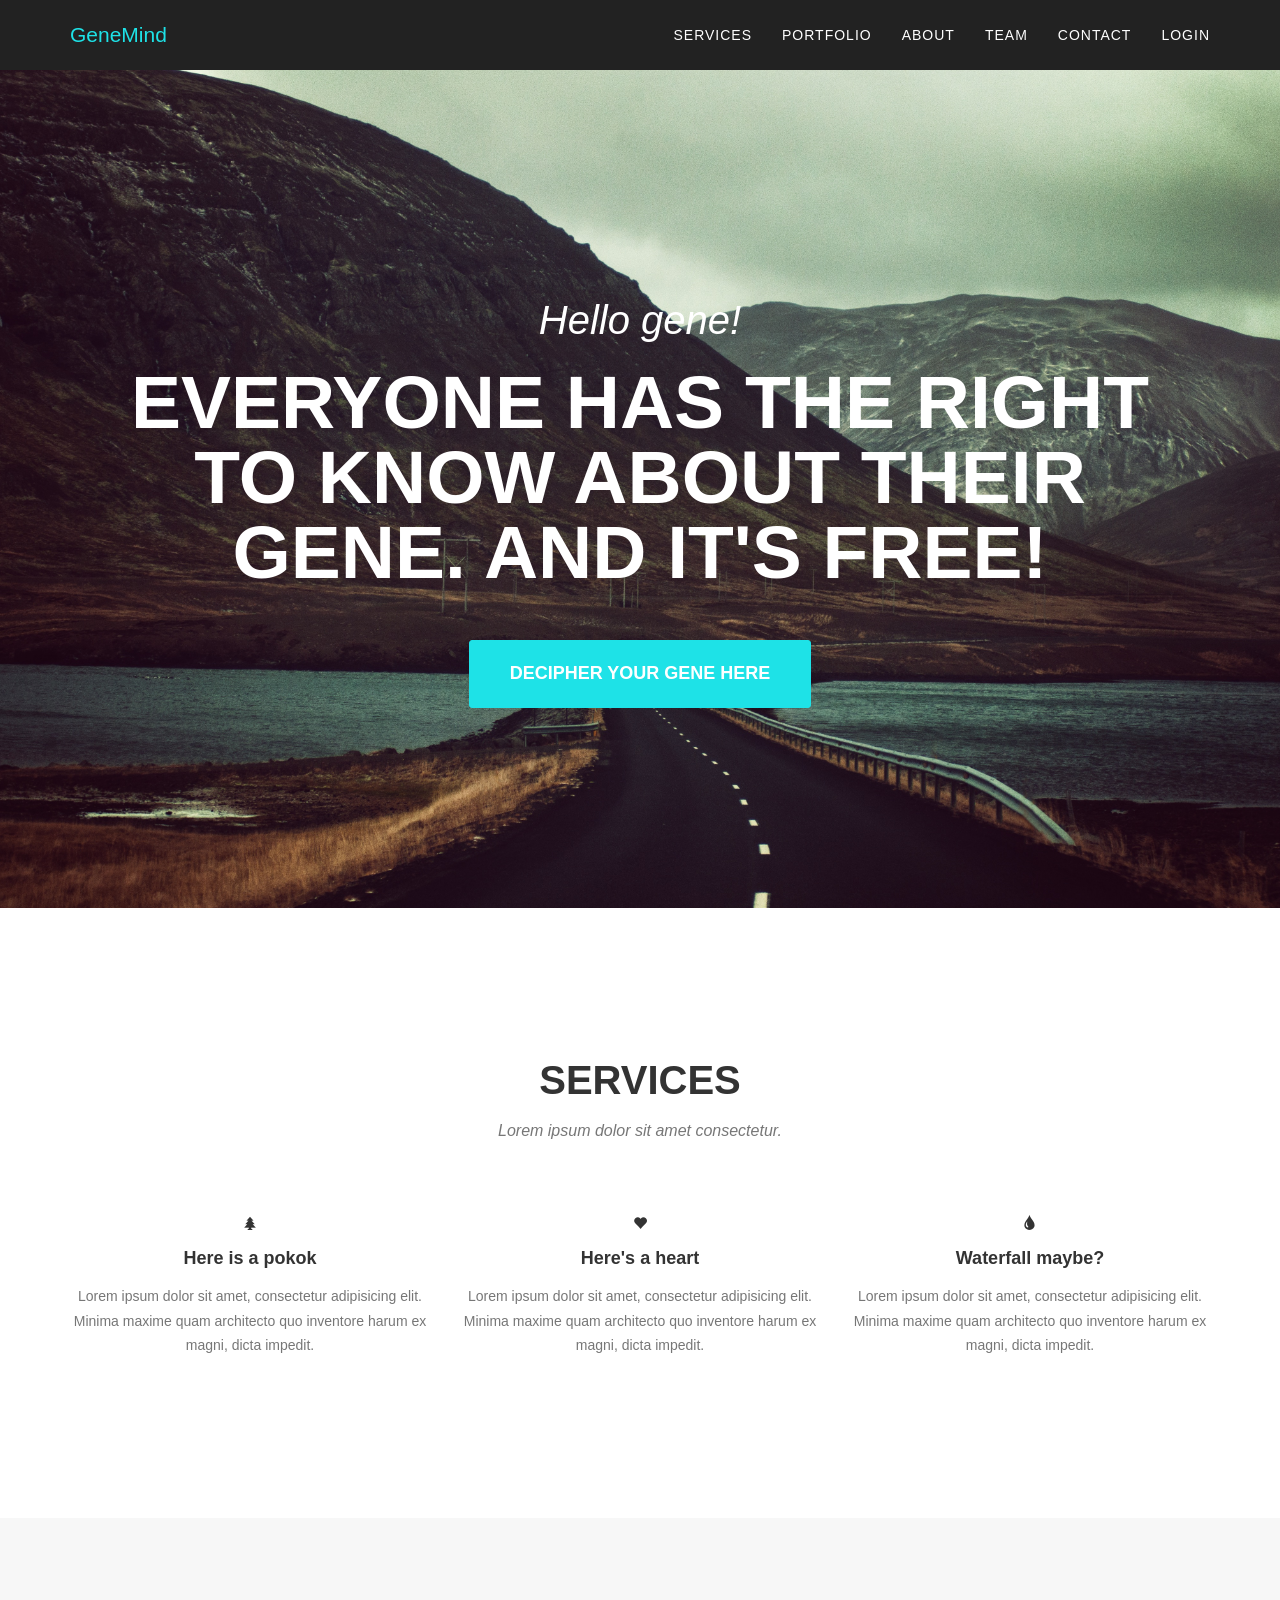
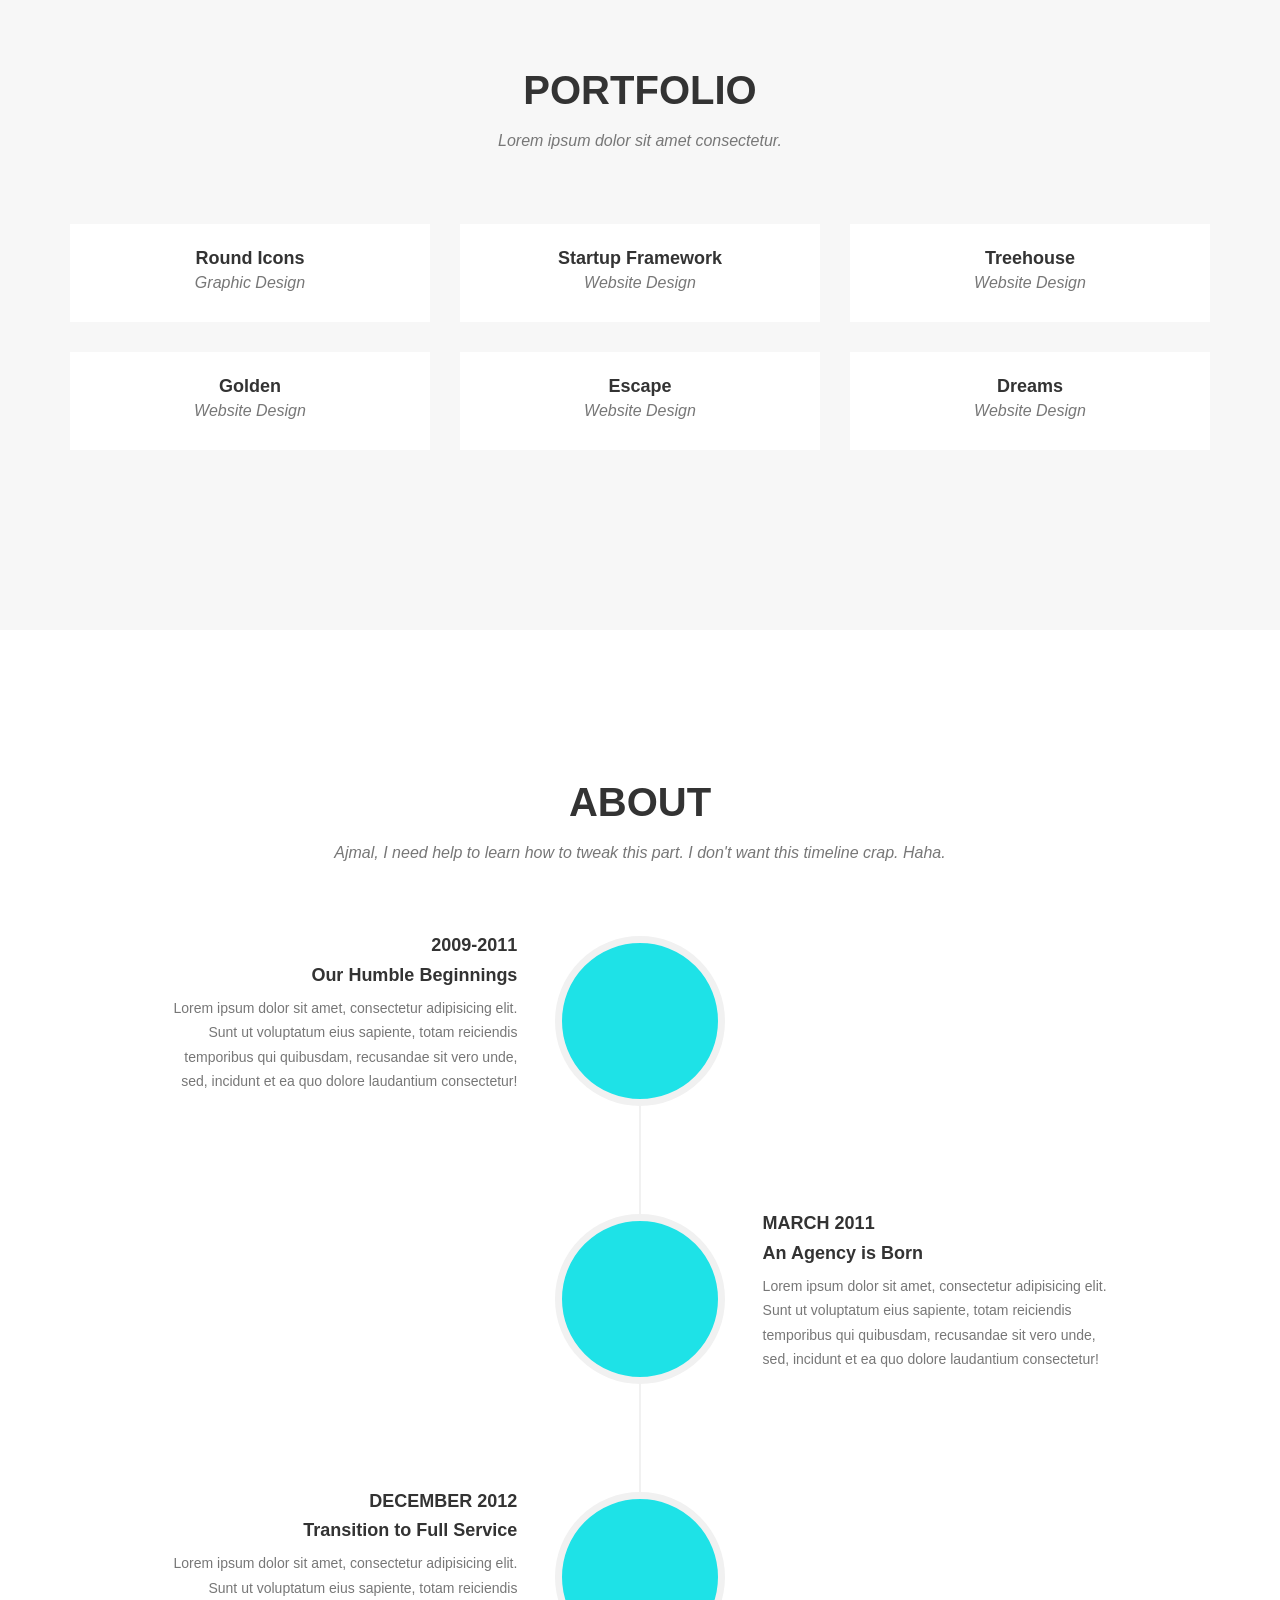
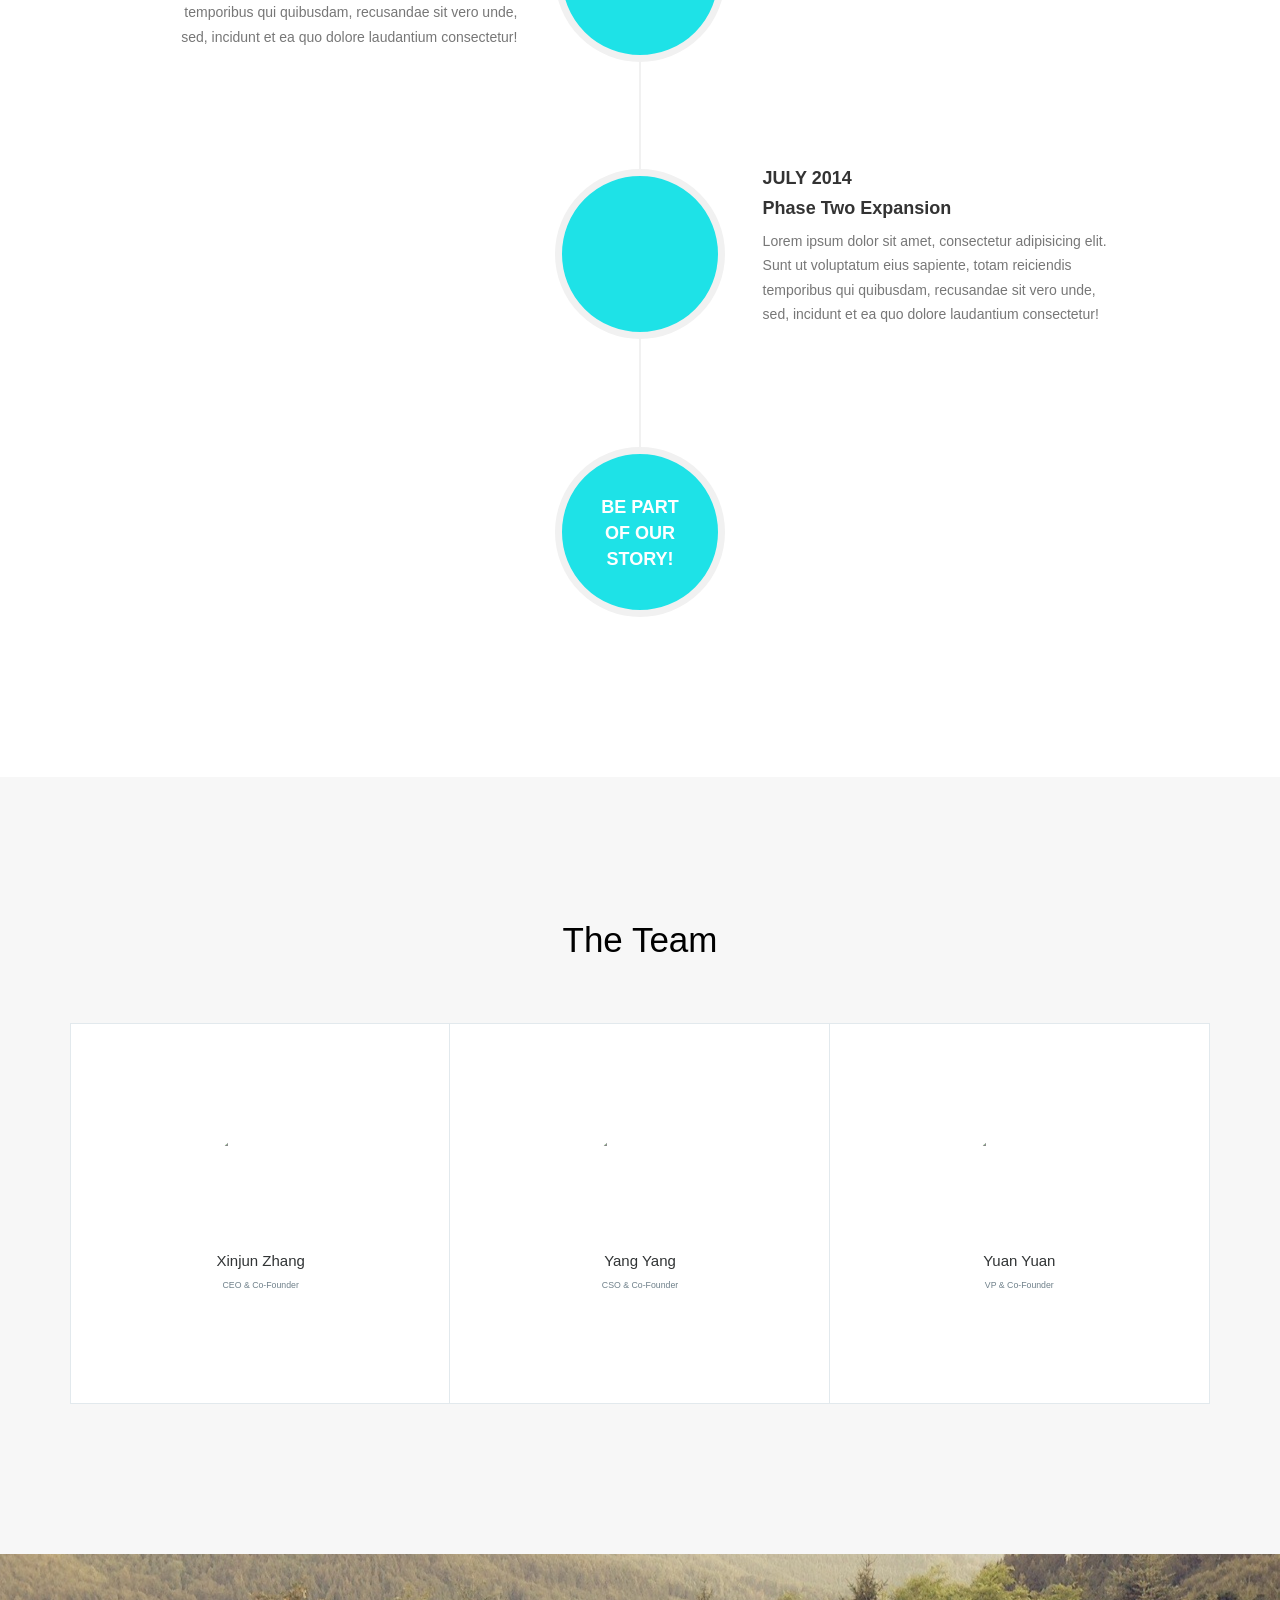
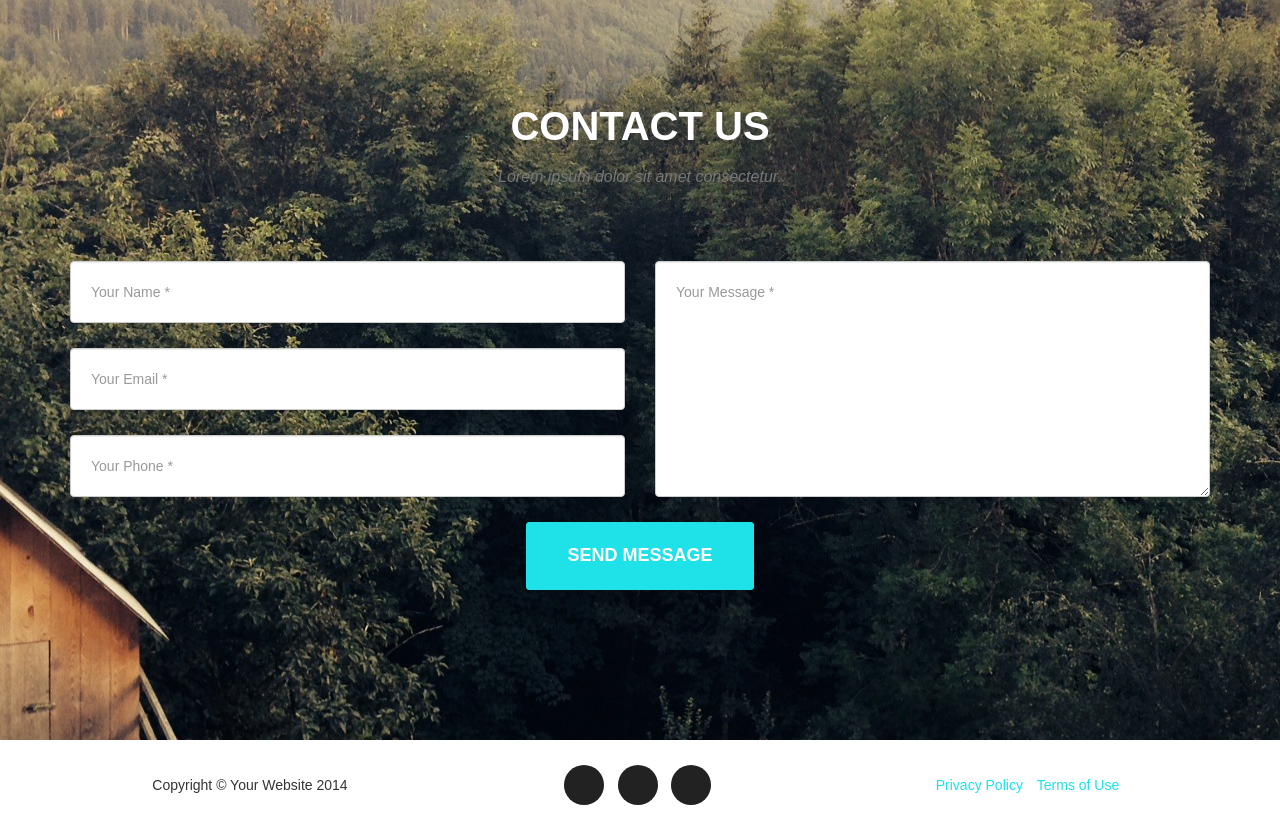
==== index.html @ eddf34fb "first commit" ====
<!DOCTYPE html>
<html >
  <head>
    <meta charset="UTF-8">
    <title>GeneMind</title>
    
    <link rel='stylesheet prefetch' href='http://ajax.googleapis.com/ajax/libs/jqueryui/1.11.2/themes/smoothness/jquery-ui.css'>
    <link rel='stylesheet prefetch' href='http://maxcdn.bootstrapcdn.com/bootstrap/3.2.0/css/bootstrap.min.css'>
    <link rel='stylesheet prefetch' href='http://startbootstrap.com/templates/agency/font-awesome-4.1.0/css/font-awesome.min.css'>

    <link rel="stylesheet" href="css/style.css">

  </head>

  <body>

    <body id="page-top" class="index" data-pinterest-extension-installed="cr1.3.4">

    <!-- Navigation -->
    <nav class="navbar navbar-default navbar-fixed-top navbar-shrink">
        <div class="container">
            <!-- Brand and toggle get grouped for better mobile display -->
            <div class="navbar-header page-scroll">
                <button type="button" class="navbar-toggle" data-toggle="collapse" data-target="#bs-example-navbar-collapse-1">
                    <span class="sr-only">Toggle navigation</span>
                    <span class="icon-bar"></span>
                    <span class="icon-bar"></span>
                    <span class="icon-bar"></span>
                </button>
                <a class="navbar-brand page-scroll" href="#page-top">GeneMind</a>
            </div>

            <!-- Collect the nav links, forms, and other content for toggling -->
            <div class="collapse navbar-collapse" id="bs-example-navbar-collapse-1">
                <ul class="nav navbar-nav navbar-right">
                    <li class="hidden active">
                        <a href="#page-top"></a>
                    </li>
                    <li class="">
                        <a class="page-scroll" href="#services">Services</a>
                    </li>
                    <li class="">
                        <a class="page-scroll" href="#portfolio">Portfolio</a>
                    </li>
                    <li class="">
                        <a class="page-scroll" href="#about">About</a>
                    </li>
                    <li class="">
                        <a class="page-scroll" href="#team">Team</a>
                    </li>
                    <li class="">
                        <a class="page-scroll" href="#contact">Contact</a>
                    </li>
                    <li class="">
                        <a class="page-scroll" href="sign-login.html">Login</a>
                    </li>
                </ul>
            </div>
            <!-- /.navbar-collapse -->
        </div>
        <!-- /.container-fluid -->
    </nav>

    <!-- Header -->
    <header>
        <div class="container">
            <div class="intro-text">
                <div class="intro-lead-in">Hello gene!</div>
                <div class="intro-heading">Everyone has the right to know about their gene. And it's FREE!</div>
                <a href="#services" class="page-scroll btn btn-xl">Decipher your gene here</a>
            </div>
        </div>
    </header>

    <!-- Services Section -->
    <section id="services">
        <div class="container">
            <div class="row">
                <div class="col-lg-12 text-center">
                    <h2 class="section-heading">Services</h2>
                    <h3 class="section-subheading text-muted">Lorem ipsum dolor sit amet consectetur.</h3>
                </div>
            </div>
            <div class="row text-center">
                <div class="col-md-4">
                    <span class="fa-stack fa-4x">
                        <i class="fa fa-circle fa-stack-2x text-primary"></i>
                        <i class="glyphicon glyphicon-tree-conifer"></i>
                    </span>
                    <h4 class="service-heading">Here is a pokok</h4>
                    <p class="text-muted">Lorem ipsum dolor sit amet, consectetur adipisicing elit. Minima maxime quam architecto quo inventore harum ex magni, dicta impedit.</p>
                </div>
                <div class="col-md-4">
                    <span class="fa-stack fa-4x">
                        <i class="fa fa-circle fa-stack-2x text-primary"></i>
                        <i class="glyphicon glyphicon-heart"></i>
                    </span>
                    <h4 class="service-heading">Here's a heart</h4>
                    <p class="text-muted">Lorem ipsum dolor sit amet, consectetur adipisicing elit. Minima maxime quam architecto quo inventore harum ex magni, dicta impedit.</p>
                </div>
                <div class="col-md-4">
                    <span class="fa-stack fa-4x">
                        <i class="fa fa-circle fa-stack-2x text-primary"></i>
                        <i class="glyphicon glyphicon-tint"></i>
                    </span>
                    <h4 class="service-heading">Waterfall maybe?</h4>
                    <p class="text-muted">Lorem ipsum dolor sit amet, consectetur adipisicing elit. Minima maxime quam architecto quo inventore harum ex magni, dicta impedit.</p>
                </div>
            </div>
        </div>
    </section>

    <!-- Portfolio Grid Section -->
    <section id="portfolio" class="bg-light-gray">
        <div class="container">
            <div class="row">
                <div class="col-lg-12 text-center">
                    <h2 class="section-heading">Portfolio</h2>
                    <h3 class="section-subheading text-muted">Lorem ipsum dolor sit amet consectetur.</h3>
                </div>
            </div>
            <div class="row">
                <div class="col-md-4 col-sm-6 portfolio-item">
                    <a href="#portfolioModal1" class="portfolio-link" data-toggle="modal">
                        <div class="portfolio-hover">
                            <div class="portfolio-hover-content">
                                <i class="fa fa-plus fa-3x"></i>
                            </div>
                        </div>
                        <img src="https://unsplash.imgix.net/uploads%2F1411419068566071cef10%2F7562527b?q=75&w=1080&h=1080&fit=max&fm=jpg&auto=format&s=240c45655f09c546232a6f106688e502" class="img-responsive" alt="">
                    </a>
                    <div class="portfolio-caption">
                        <h4>Round Icons</h4>
                        <p class="text-muted">Graphic Design</p>
                    </div>
                </div>
                <div class="col-md-4 col-sm-6 portfolio-item">
                    <a href="#portfolioModal2" class="portfolio-link" data-toggle="modal">
                        <div class="portfolio-hover">
                            <div class="portfolio-hover-content">
                                <i class="fa fa-plus fa-3x"></i>
                            </div>
                        </div>
                        <img src="https://unsplash.imgix.net/44/9s1lvXLlSbCX5l3ZaYWP_hdr-1.jpg?q=75&w=1080&h=1080&fit=max&fm=jpg&auto=format&s=f0a1db79752dbb04ec6d2aab7d17c7b0" class="img-responsive" alt="">
                    </a>
                    <div class="portfolio-caption">
                        <h4>Startup Framework</h4>
                        <p class="text-muted">Website Design</p>
                    </div>
                </div>
                <div class="col-md-4 col-sm-6 portfolio-item">
                    <a href="#portfolioModal3" class="portfolio-link" data-toggle="modal">
                        <div class="portfolio-hover">
                            <div class="portfolio-hover-content">
                                <i class="fa fa-plus fa-3x"></i>
                            </div>
                        </div>
                        <img src="https://unsplash.imgix.net/46/Ov6ZY1zLTWmhPC0wFysP_IMG_2896_edt.jpg?q=75&w=1080&h=1080&fit=max&fm=jpg&auto=format&s=6518e4df89659818f6c0392175a9c5e6" class="img-responsive" alt="">
                    </a>
                    <div class="portfolio-caption">
                        <h4>Treehouse</h4>
                        <p class="text-muted">Website Design</p>
                    </div>
                </div>
                <div class="col-md-4 col-sm-6 portfolio-item">
                    <a href="#portfolioModal4" class="portfolio-link" data-toggle="modal">
                        <div class="portfolio-hover">
                            <div class="portfolio-hover-content">
                                <i class="fa fa-plus fa-3x"></i>
                            </div>
                        </div>
                        <img src="https://unsplash.imgix.net/44/9s1lvXLlSbCX5l3ZaYWP_hdr-1.jpg?q=75&w=1080&h=1080&fit=max&fm=jpg&auto=format&s=f0a1db79752dbb04ec6d2aab7d17c7b0" class="img-responsive" alt="">
                    </a>
                    <div class="portfolio-caption">
                        <h4>Golden</h4>
                        <p class="text-muted">Website Design</p>
                    </div>
                </div>
                <div class="col-md-4 col-sm-6 portfolio-item">
                    <a href="#portfolioModal5" class="portfolio-link" data-toggle="modal">
                        <div class="portfolio-hover">
                            <div class="portfolio-hover-content">
                                <i class="fa fa-plus fa-3x"></i>
                            </div>
                        </div>
                        <img src="https://unsplash.imgix.net/46/Ov6ZY1zLTWmhPC0wFysP_IMG_2896_edt.jpg?q=75&w=1080&h=1080&fit=max&fm=jpg&auto=format&s=6518e4df89659818f6c0392175a9c5e6" class="img-responsive" alt="">
                    </a>
                    <div class="portfolio-caption">
                        <h4>Escape</h4>
                        <p class="text-muted">Website Design</p>
                    </div>
                </div>
                <div class="col-md-4 col-sm-6 portfolio-item">
                    <a href="#portfolioModal6" class="portfolio-link" data-toggle="modal">
                        <div class="portfolio-hover">
                            <div class="portfolio-hover-content">
                                <i class="fa fa-plus fa-3x"></i>
                            </div>
                        </div>
                        <img src="https://unsplash.imgix.net/uploads%2F1411419068566071cef10%2F7562527b?q=75&w=1080&h=1080&fit=max&fm=jpg&auto=format&s=240c45655f09c546232a6f106688e502" class="img-responsive" alt="">
                    </a>
                    <div class="portfolio-caption">
                        <h4>Dreams</h4>
                        <p class="text-muted">Website Design</p>
                    </div>
                </div>
            </div>
        </div>
    </section>

    <!-- About Section -->
    <section id="about">
        <div class="container">
            <div class="row">
                <div class="col-lg-12 text-center">
                    <h2 class="section-heading">About</h2>
                    <h3 class="section-subheading text-muted">Ajmal, I need help to learn how to tweak this part. I don't want this timeline crap. Haha.</h3>
                </div>
            </div>
            <div class="row">
                <div class="col-lg-12">
                    <ul class="timeline">
                        <li>
                            <div class="timeline-image">
                                <img class="img-circle img-responsive" src="img/about/1.jpg" alt="">
                            </div>
                            <div class="timeline-panel">
                                <div class="timeline-heading">
                                    <h4>2009-2011</h4>
                                    <h4 class="subheading">Our Humble Beginnings</h4>
                                </div>
                                <div class="timeline-body">
                                    <p class="text-muted">Lorem ipsum dolor sit amet, consectetur adipisicing elit. Sunt ut voluptatum eius sapiente, totam reiciendis temporibus qui quibusdam, recusandae sit vero unde, sed, incidunt et ea quo dolore laudantium consectetur!</p>
                                </div>
                            </div>
                        </li>
                        <li class="timeline-inverted">
                            <div class="timeline-image">
                                <img class="img-circle img-responsive" src="img/about/2.jpg" alt="">
                            </div>
                            <div class="timeline-panel">
                                <div class="timeline-heading">
                                    <h4>March 2011</h4>
                                    <h4 class="subheading">An Agency is Born</h4>
                                </div>
                                <div class="timeline-body">
                                    <p class="text-muted">Lorem ipsum dolor sit amet, consectetur adipisicing elit. Sunt ut voluptatum eius sapiente, totam reiciendis temporibus qui quibusdam, recusandae sit vero unde, sed, incidunt et ea quo dolore laudantium consectetur!</p>
                                </div>
                            </div>
                        </li>
                        <li>
                            <div class="timeline-image">
                                <img class="img-circle img-responsive" src="img/about/3.jpg" alt="">
                            </div>
                            <div class="timeline-panel">
                                <div class="timeline-heading">
                                    <h4>December 2012</h4>
                                    <h4 class="subheading">Transition to Full Service</h4>
                                </div>
                                <div class="timeline-body">
                                    <p class="text-muted">Lorem ipsum dolor sit amet, consectetur adipisicing elit. Sunt ut voluptatum eius sapiente, totam reiciendis temporibus qui quibusdam, recusandae sit vero unde, sed, incidunt et ea quo dolore laudantium consectetur!</p>
                                </div>
                            </div>
                        </li>
                        <li class="timeline-inverted">
                            <div class="timeline-image">
                                <img class="img-circle img-responsive" src="img/about/4.jpg" alt="">
                            </div>
                            <div class="timeline-panel">
                                <div class="timeline-heading">
                                    <h4>July 2014</h4>
                                    <h4 class="subheading">Phase Two Expansion</h4>
                                </div>
                                <div class="timeline-body">
                                    <p class="text-muted">Lorem ipsum dolor sit amet, consectetur adipisicing elit. Sunt ut voluptatum eius sapiente, totam reiciendis temporibus qui quibusdam, recusandae sit vero unde, sed, incidunt et ea quo dolore laudantium consectetur!</p>
                                </div>
                            </div>
                        </li>
                        <li class="timeline-inverted">
                            <div class="timeline-image">
                                <h4>Be Part
                                    <br>Of Our
                                    <br>Story!</h4>
                            </div>
                        </li>
                    </ul>
                </div>
            </div>
        </div>
    </section>

    <!-- Team Section -->
    <section id="team" class="bg-light-gray">
    <div class="container">
  <div class="at-section">
    <div class="at-section__title">The Team</div>
  </div>
  <div data-column='3' class="at-grid">
    <div class="at-column">
      <div class="at-user">
        <div class="at-user__avatar"><img src="https://s3.amazonaws.com/uifaces/faces/twitter/adhamdannaway/128.jpg"/></div>
        <div class="at-user__name">Xinjun Zhang</div>
        <div class="at-user__title">CEO &amp; Co-Founder</div>
      </div>
    </div>
    <div class="at-column">
      <div class="at-user">
        <div class="at-user__avatar"><img src="https://s3.amazonaws.com/uifaces/faces/twitter/rem/128.jpg"/></div>
        <div class="at-user__name">Yang Yang</div>
        <div class="at-user__title">CSO &amp; Co-Founder</div>
      </div>
    </div>
    <div class="at-column">
      <div class="at-user">
        <div class="at-user__avatar"><img src="https://s3.amazonaws.com/uifaces/faces/twitter/boheme/128.jpg"/></div>
        <div class="at-user__name">Yuan Yuan</div>
        <div class="at-user__title">VP &amp; Co-Founder</div>
      </div>
    </div>
  </div>
</div>
    
    



    </section>

    <!-- Clients Aside -->
   

    <section id="contact">
        <div class="container">
            <div class="row">
                <div class="col-lg-12 text-center">
                    <h2 class="section-heading">Contact Us</h2>
                    <h3 class="section-subheading text-muted">Lorem ipsum dolor sit amet consectetur.</h3>
                </div>
            </div>
            <div class="row">
                <div class="col-lg-12">
                    <form name="sentMessage" id="contactForm" novalidate="">
                        <div class="row">
                            <div class="col-md-6">
                                <div class="form-group">
                                    <input type="text" class="form-control" placeholder="Your Name *" id="name" required="" data-validation-required-message="Please enter your name.">
                                    <p class="help-block text-danger"></p>
                                </div>
                                <div class="form-group">
                                    <input type="email" class="form-control" placeholder="Your Email *" id="email" required="" data-validation-required-message="Please enter your email address.">
                                    <p class="help-block text-danger"></p>
                                </div>
                                <div class="form-group">
                                    <input type="tel" class="form-control" placeholder="Your Phone *" id="phone" required="" data-validation-required-message="Please enter your phone number.">
                                    <p class="help-block text-danger"></p>
                                </div>
                            </div>
                            <div class="col-md-6">
                                <div class="form-group">
                                    <textarea class="form-control" placeholder="Your Message *" id="message" required="" data-validation-required-message="Please enter a message."></textarea>
                                    <p class="help-block text-danger"></p>
                                </div>
                            </div>
                            <div class="clearfix"></div>
                            <div class="col-lg-12 text-center">
                                <div id="success"></div>
                                <button type="submit" class="btn btn-xl">Send Message</button>
                            </div>
                        </div>
                    </form>
                </div>
            </div>
        </div>
    </section>















    <footer>
        <div class="container">
            <div class="row">
                <div class="col-md-4">
                    <span class="copyright">Copyright © Your Website 2014</span>
                </div>
                <div class="col-md-4">
                    <ul class="list-inline social-buttons">
                        <li><a href="#"><i class="fa fa-twitter"></i></a>
                        </li>
                        <li><a href="#"><i class="fa fa-facebook"></i></a>
                        </li>
                        <li><a href="#"><i class="fa fa-linkedin"></i></a>
                        </li>
                    </ul>
                </div>
                <div class="col-md-4">
                    <ul class="list-inline quicklinks">
                        <li><a href="#">Privacy Policy</a>
                        </li>
                        <li><a href="#">Terms of Use</a>
                        </li>
                    </ul>
                </div>
            </div>
        </div>
    </footer>

    <!-- Portfolio Modals -->
    <!-- Use the modals below to showcase details about your portfolio projects! -->

    <!-- Portfolio Modal 1 -->
    <div class="portfolio-modal modal fade" id="portfolioModal1" tabindex="-1" role="dialog" aria-hidden="true">
        <div class="modal-content">
            <div class="close-modal" data-dismiss="modal">
                <div class="lr">
                    <div class="rl">
                    </div>
                </div>
            </div>
            <div class="container">
                <div class="row">
                    <div class="col-lg-8 col-lg-offset-2">
                        <div class="modal-body">
                            <!-- Project Details Go Here -->
                            <h2>Project Name</h2>
                            <p class="item-intro text-muted">Lorem ipsum dolor sit amet consectetur.</p>
                            <img class="img-responsive" src="https://unsplash.imgix.net/uploads%2F1411419068566071cef10%2F7562527b?q=75&w=1080&h=1080&fit=max&fm=jpg&auto=format&s=240c45655f09c546232a6f106688e502" alt="">
                            <p>Use this area to describe your project. Lorem ipsum dolor sit amet, consectetur adipisicing elit. Est blanditiis dolorem culpa incidunt minus dignissimos deserunt repellat aperiam quasi sunt officia expedita beatae cupiditate, maiores repudiandae, nostrum, reiciendis facere nemo!</p>
                            <p>
                                <strong>Want these icons in this portfolio item sample?</strong>You can download 60 of them for free, courtesy of <a href="https://getdpd.com/cart/hoplink/18076?referrer=bvbo4kax5k8ogc">RoundIcons.com</a>, or you can purchase the 1500 icon set <a href="https://getdpd.com/cart/hoplink/18076?referrer=bvbo4kax5k8ogc">here</a>.</p>
                            <ul class="list-inline">
                                <li>Date: July 2014</li>
                                <li>Client: Round Icons</li>
                                <li>Category: Graphic Design</li>
                            </ul>
                            <button type="button" class="btn btn-primary" data-dismiss="modal"><i class="fa fa-times"></i> Close Project</button>
                        </div>
                    </div>
                </div>
            </div>
        </div>
    </div>

    <!-- Portfolio Modal 2 -->
    <div class="portfolio-modal modal fade" id="portfolioModal2" tabindex="-1" role="dialog" aria-hidden="true">
        <div class="modal-content">
            <div class="close-modal" data-dismiss="modal">
                <div class="lr">
                    <div class="rl">
                    </div>
                </div>
            </div>
            <div class="container">
                <div class="row">
                    <div class="col-lg-8 col-lg-offset-2">
                        <div class="modal-body">
                            <h2>Project Heading</h2>
                            <p class="item-intro text-muted">Lorem ipsum dolor sit amet consectetur.</p>
                            <img class="img-responsive img-centered" src="https://unsplash.imgix.net/44/9s1lvXLlSbCX5l3ZaYWP_hdr-1.jpg?q=75&w=1080&h=1080&fit=max&fm=jpg&auto=format&s=f0a1db79752dbb04ec6d2aab7d17c7b0" alt="">
                            <p><a href="http://designmodo.com/startup/?u=787">Startup Framework</a> is a website builder for professionals. Startup Framework contains components and complex blocks (PSD+HTML Bootstrap themes and templates) which can easily be integrated into almost any design. All of these components are made in the same style, and can easily be integrated into projects, allowing you to create hundreds of solutions for your future projects.</p>
                            <p>You can preview Startup Framework <a href="http://designmodo.com/startup/?u=787">here</a>.</p>
                            <button type="button" class="btn btn-primary" data-dismiss="modal"><i class="fa fa-times"></i> Close Project</button>
                        </div>
                    </div>
                </div>
            </div>
        </div>
    </div>

    <!-- Portfolio Modal 3 -->
    <div class="portfolio-modal modal fade" id="portfolioModal3" tabindex="-1" role="dialog" aria-hidden="true">
        <div class="modal-content">
            <div class="close-modal" data-dismiss="modal">
                <div class="lr">
                    <div class="rl">
                    </div>
                </div>
            </div>
            <div class="container">
                <div class="row">
                    <div class="col-lg-8 col-lg-offset-2">
                        <div class="modal-body">
                            <!-- Project Details Go Here -->
                            <h2>Project Name</h2>
                            <p class="item-intro text-muted">Lorem ipsum dolor sit amet consectetur.</p>
                            <img class="img-responsive img-centered" src="https://unsplash.imgix.net/46/Ov6ZY1zLTWmhPC0wFysP_IMG_2896_edt.jpg?q=75&w=1080&h=1080&fit=max&fm=jpg&auto=format&s=6518e4df89659818f6c0392175a9c5e6" alt="">
                            <p>Treehouse is a free PSD web template built by <a href="https://www.behance.net/MathavanJaya">Mathavan Jaya</a>. This is bright and spacious design perfect for people or startup companies looking to showcase their apps or other projects.</p>
                            <p>You can download the PSD template in this portfolio sample item at <a href="http://freebiesxpress.com/gallery/treehouse-free-psd-web-template/">FreebiesXpress.com</a>.</p>
                            <button type="button" class="btn btn-primary" data-dismiss="modal"><i class="fa fa-times"></i> Close Project</button>
                        </div>
                    </div>
                </div>
            </div>
        </div>
    </div>

    <!-- Portfolio Modal 4 -->
    <div class="portfolio-modal modal fade" id="portfolioModal4" tabindex="-1" role="dialog" aria-hidden="true">
        <div class="modal-content">
            <div class="close-modal" data-dismiss="modal">
                <div class="lr">
                    <div class="rl">
                    </div>
                </div>
            </div>
            <div class="container">
                <div class="row">
                    <div class="col-lg-8 col-lg-offset-2">
                        <div class="modal-body">
                            <!-- Project Details Go Here -->
                            <h2>Project Name</h2>
                            <p class="item-intro text-muted">Lorem ipsum dolor sit amet consectetur.</p>
                            <img class="img-responsive img-centered" src="https://unsplash.imgix.net/44/9s1lvXLlSbCX5l3ZaYWP_hdr-1.jpg?q=75&w=1080&h=1080&fit=max&fm=jpg&auto=format&s=f0a1db79752dbb04ec6d2aab7d17c7b0" alt="">
                            <p>Start Bootstrap's Agency theme is based on Golden, a free PSD website template built by <a href="https://www.behance.net/MathavanJaya">Mathavan Jaya</a>. Golden is a modern and clean one page web template that was made exclusively for Best PSD Freebies. This template has a great portfolio, timeline, and meet your team sections that can be easily modified to fit your needs.</p>
                            <p>You can download the PSD template in this portfolio sample item at <a href="http://freebiesxpress.com/gallery/golden-free-one-page-web-template/">FreebiesXpress.com</a>.</p>
                            <button type="button" class="btn btn-primary" data-dismiss="modal"><i class="fa fa-times"></i> Close Project</button>
                        </div>
                    </div>
                </div>
            </div>
        </div>
    </div>

    <!-- Portfolio Modal 5 -->
    <div class="portfolio-modal modal fade" id="portfolioModal5" tabindex="-1" role="dialog" aria-hidden="true">
        <div class="modal-content">
            <div class="close-modal" data-dismiss="modal">
                <div class="lr">
                    <div class="rl">
                    </div>
                </div>
            </div>
            <div class="container">
                <div class="row">
                    <div class="col-lg-8 col-lg-offset-2">
                        <div class="modal-body">
                            <!-- Project Details Go Here -->
                            <h2>Project Name</h2>
                            <p class="item-intro text-muted">Lorem ipsum dolor sit amet consectetur.</p>
                            <img class="img-responsive img-centered" src="https://unsplash.imgix.net/46/Ov6ZY1zLTWmhPC0wFysP_IMG_2896_edt.jpg?q=75&w=1080&h=1080&fit=max&fm=jpg&auto=format&s=6518e4df89659818f6c0392175a9c5e6" alt="">
                            <p>Escape is a free PSD web template built by <a href="https://www.behance.net/MathavanJaya">Mathavan Jaya</a>. Escape is a one page web template that was designed with agencies in mind. This template is ideal for those looking for a simple one page solution to describe your business and offer your services.</p>
                            <p>You can download the PSD template in this portfolio sample item at <a href="http://freebiesxpress.com/gallery/escape-one-page-psd-web-template/">FreebiesXpress.com</a>.</p>
                            <button type="button" class="btn btn-primary" data-dismiss="modal"><i class="fa fa-times"></i> Close Project</button>
                        </div>
                    </div>
                </div>
            </div>
        </div>
    </div>

    <!-- Portfolio Modal 6 -->
    <div class="portfolio-modal modal fade" id="portfolioModal6" tabindex="-1" role="dialog" aria-hidden="true">
        <div class="modal-content">
            <div class="close-modal" data-dismiss="modal">
                <div class="lr">
                    <div class="rl">
                    </div>
                </div>
            </div>
            <div class="container">
                <div class="row">
                    <div class="col-lg-8 col-lg-offset-2">
                        <div class="modal-body">
                            <!-- Project Details Go Here -->
                            <h2>Project Name</h2>
                            <p class="item-intro text-muted">Lorem ipsum dolor sit amet consectetur.</p>
                            <img class="img-responsive img-centered" src="https://unsplash.imgix.net/uploads%2F1411419068566071cef10%2F7562527b?q=75&w=1080&h=1080&fit=max&fm=jpg&auto=format&s=240c45655f09c546232a6f106688e502" alt="">
                            <p>Dreams is a free PSD web template built by <a href="https://www.behance.net/MathavanJaya">Mathavan Jaya</a>. Dreams is a modern one page web template designed for almost any purpose. It’s a beautiful template that’s designed with the Bootstrap framework in mind.</p>
                            <p>You can download the PSD template in this portfolio sample item at <a href="http://freebiesxpress.com/gallery/dreams-free-one-page-web-template/">FreebiesXpress.com</a>.</p>
                            <button type="button" class="btn btn-primary" data-dismiss="modal"><i class="fa fa-times"></i> Close Project</button>
                        </div>
                    </div>
                </div>
            </div>
        </div>
    </div>

    <!-- jQuery Version 1.11.0 -->
    <script src="js/jquery-1.12.3.js"></script>
    <script src="js/jquery.easing.1.3.js"></script>
    <script src='js/jquery-1.12.3.min.js'></script>
    <!-- Contact Form JavaScript -->
    <script src="https://raw.githubusercontent.com/IronSummitMedia/startbootstrap/gh-pages/templates/agency/js/jqBootstrapValidation.js"></script>
    <script src="https://raw.githubusercontent.com/IronSummitMedia/startbootstrap/gh-pages/templates/agency/js/contact_me.js"></script>


<span style="height: 20px; width: 40px; min-height: 20px; min-width: 40px; position: absolute; opacity: 0.85; z-index: 8675309; display: none; cursor: pointer; background-image: url([data-uri]);"></span></body>
    <script src='jquery-ui-1.11.4.custom/jquery-ui.min.js'></script>
    <script src='bootstrap/js/bootstrap.min.js'></script>

        <script src="js/index.js"></script>

    
    
    
  </body>
</html>
---- css/style.css ----
/*!
 * Start Bootstrap - Agency Bootstrap Theme (http://startbootstrap.com)
 * Code licensed under the Apache License v2.0.
 * For details, see http://www.apache.org/licenses/LICENSE-2.0.
 */

body {
    overflow-x: hidden;
    font-family: "Roboto Slab","Helvetica Neue",'Roboto',Helvetica,Arial,sans-serif;
    -webkit-font-smoothing: antialiased;
     -moz-osx-font-smoothing: grayscale;

}

.text-muted {
    color: #777;
}

.text-primary {
    color: #1ee2e7;
}

p {
    font-size: 14px;
    line-height: 1.75;
}

p.large {
    font-size: 16px;
}

a,
a:hover,
a:focus,
a:active,
a.active {
    outline: 0;
}

a {
    color: #1ee2e7;
}

a:hover,
a:focus,
a:active,
a.active {
    color: #17d0d5;
}

h1,
h2,
h3,
h4,
h5,
h6 {
    text-transform: uppercase;
    font-family: Montserrat,"Helvetica Neue",Helvetica,Arial,sans-serif;
    font-weight: 700;
}

.img-centered {
    margin: 0 auto;
}

.bg-light-gray {
    background-color: #f7f7f7;
}

.bg-darkest-gray {
    background-color: #222;
}

.btn-primary {
    border-color: #1ee2e7;
    text-transform: uppercase;
    font-family: Montserrat,"Helvetica Neue",Helvetica,Arial,sans-serif;
    font-weight: 700;
    color: #fff;
    background-color: #1ee2e7;
}

.btn-primary:hover,
.btn-primary:focus,
.btn-primary:active,
.btn-primary.active,
.open .dropdown-toggle.btn-primary {
    border-color: #17d0d5;
    color: #fff;
    background-color: #17d0d5;
}

.btn-primary:active,
.btn-primary.active,
.open .dropdown-toggle.btn-primary {
    background-image: none;
}

.btn-primary.disabled,
.btn-primary[disabled],
fieldset[disabled] .btn-primary,
.btn-primary.disabled:hover,
.btn-primary[disabled]:hover,
fieldset[disabled] .btn-primary:hover,
.btn-primary.disabled:focus,
.btn-primary[disabled]:focus,
fieldset[disabled] .btn-primary:focus,
.btn-primary.disabled:active,
.btn-primary[disabled]:active,
fieldset[disabled] .btn-primary:active,
.btn-primary.disabled.active,
.btn-primary[disabled].active,
fieldset[disabled] .btn-primary.active {
    border-color: #1ee2e7;
    background-color: #1ee2e7;
}

.btn-primary .badge {
    color: #1ee2e7;
    background-color: #fff;
}

.btn-xl {
    padding: 20px 40px;
    border-color: #1ee2e7;
    border-radius: 3px;
    text-transform: uppercase;
    font-family: Montserrat,"Helvetica Neue",Helvetica,Arial,sans-serif;
    font-size: 18px;
    font-weight: 700;
    color: #fff;
    background-color: #1ee2e7;
}

.btn-xl:hover,
.btn-xl:focus,
.btn-xl:active,
.btn-xl.active,
.open .dropdown-toggle.btn-xl {
    border-color: #17d0d5;
    color: #fff;
    background-color: #17d0d5;
}

.btn-xl:active,
.btn-xl.active,
.open .dropdown-toggle.btn-xl {
    background-image: none;
}

.btn-xl.disabled,
.btn-xl[disabled],
fieldset[disabled] .btn-xl,
.btn-xl.disabled:hover,
.btn-xl[disabled]:hover,
fieldset[disabled] .btn-xl:hover,
.btn-xl.disabled:focus,
.btn-xl[disabled]:focus,
fieldset[disabled] .btn-xl:focus,
.btn-xl.disabled:active,
.btn-xl[disabled]:active,
fieldset[disabled] .btn-xl:active,
.btn-xl.disabled.active,
.btn-xl[disabled].active,
fieldset[disabled] .btn-xl.active {
    border-color: #1ee2e7;
    background-color: #1ee2e7;
}

.btn-xl .badge {
    color: #fed136;
    background-color: #fff;
}

.navbar-default {
    border-color: transparent;
    background-color: #222;
}

.navbar-default .navbar-brand {
    font-family: "Kaushan Script","Helvetica Neue",Helvetica,Arial,cursive;
    color: #1ee2e7;
}

.navbar-default .navbar-brand:hover,
.navbar-default .navbar-brand:focus,
.navbar-default .navbar-brand:active,
.navbar-default .navbar-brand.active {
    color: #fec503;
}

.navbar-default .navbar-collapse {
    border-color: rgba(255,255,255,.02);
}

.navbar-default .navbar-toggle {
    border-color: #1ee2e7;
    background-color: #1ee2e7;
}

.navbar-default .navbar-toggle .icon-bar {
    background-color: #fff;
}

.navbar-default .navbar-toggle:hover,
.navbar-default .navbar-toggle:focus {
    background-color: #1ee2e7;
}

.navbar-default .nav li a {
    text-transform: uppercase;
    font-family: Montserrat,"Helvetica Neue",Helvetica,Arial,sans-serif;
    font-weight: 400;
    letter-spacing: 1px;
    color: #fff;
}

.navbar-default .nav li a:hover,
.navbar-default .nav li a:focus {
    outline: 0;
    color: #1ee2e7;
}

.navbar-default .navbar-nav>.active>a {
    border-radius: 0;
    color: #fff;
    background-color: #1ee2e7;
}

.navbar-default .navbar-nav>.active>a:hover,
.navbar-default .navbar-nav>.active>a:focus {
    color: #fff;
    background-color: #17d0d5;
}

@media(min-width:768px) {
    .navbar-default {
        padding: 25px 0;
        border: 0;
        background-color: transparent;
        -webkit-transition: padding .3s;
        -moz-transition: padding .3s;
        transition: padding .3s;
    }

    .navbar-default .navbar-brand {
        font-size: 2em;
        -webkit-transition: all .3s;
        -moz-transition: all .3s;
        transition: all .3s;
    }

    .navbar-default .navbar-nav>.active>a {
        border-radius: 3px;
    }

    .navbar-default.navbar-shrink {
        padding: 10px 0;
        background-color: #222;
    }

    .navbar-default.navbar-shrink .navbar-brand {
        font-size: 1.5em;
    }
}

header {
    text-align: center;
    color: #fff;
    background-attachment: scroll;
    background-image: url(img/bg_1.jpeg);
    background-position: center center;
    background-repeat: none;
    -webkit-background-size: cover;
    -moz-background-size: cover;
    background-size: cover;
    -o-background-size: cover;
}

header .intro-text {
    padding-top: 100px;
    padding-bottom: 50px;
}

header .intro-text .intro-lead-in {
    margin-bottom: 25px;
    font-family: "Droid Serif","Helvetica Neue",Helvetica,Arial,sans-serif;
    font-size: 22px;
    font-style: italic;
    line-height: 22px;
}

header .intro-text .intro-heading {
    margin-bottom: 25px;
    text-transform: uppercase;
    font-family: Montserrat,"Helvetica Neue",Helvetica,Arial,sans-serif;
    font-size: 50px;
    font-weight: 700;
    line-height: 50px;
}

@media(min-width:768px) {
    header .intro-text {
        padding-top: 300px;
        padding-bottom: 200px;
    }

    header .intro-text .intro-lead-in {
        margin-bottom: 25px;
        font-family: "Droid Serif","Helvetica Neue",Helvetica,Arial,sans-serif;
        font-size: 40px;
        font-style: italic;
        line-height: 40px;
    }

    header .intro-text .intro-heading {
        margin-bottom: 50px;
        text-transform: uppercase;
        font-family: Montserrat,"Helvetica Neue",Helvetica,Arial,sans-serif;
        font-size: 75px;
        font-weight: 700;
        line-height: 75px;
    }
}

section {
    padding: 100px 0;
}

section h2.section-heading {
    margin-top: 0;
    margin-bottom: 15px;
    font-size: 40px;
}

section h3.section-subheading {
    margin-bottom: 75px;
    text-transform: none;
    font-family: "Droid Serif","Helvetica Neue",Helvetica,Arial,sans-serif;
    font-size: 16px;
    font-style: italic;
    font-weight: 400;
}

@media(min-width:768px) {
    section {
        padding: 150px 0;
    }
}

.service-heading {
    margin: 15px 0;
    text-transform: none;
}

#portfolio .portfolio-item {
    right: 0;
    margin: 0 0 15px;
}

#portfolio .portfolio-item .portfolio-link {
    display: block;
    position: relative;
    margin: 0 auto;
    max-width: 400px;
}

#portfolio .portfolio-item .portfolio-link .portfolio-hover {
    position: absolute;
    width: 100%;
    height: 100%;
    opacity: 0;
    background: #1ee2e7;
    -webkit-transition: all ease .5s;
    -moz-transition: all ease .5s;
    transition: all ease .5s;
}

#portfolio .portfolio-item .portfolio-link .portfolio-hover:hover {
    opacity: 1;
}

#portfolio .portfolio-item .portfolio-link .portfolio-hover .portfolio-hover-content {
    position: absolute;
    top: 50%;
    width: 100%;
    height: 20px;
    margin-top: -12px;
    text-align: center;
    font-size: 20px;
    color: #fff;
}

#portfolio .portfolio-item .portfolio-link .portfolio-hover .portfolio-hover-content i {
    margin-top: -12px;
}

#portfolio .portfolio-item .portfolio-link .portfolio-hover .portfolio-hover-content h3,
#portfolio .portfolio-item .portfolio-link .portfolio-hover .portfolio-hover-content h4 {
    margin: 0;
}

#portfolio .portfolio-item .portfolio-caption {
    margin: 0 auto;
    padding: 25px;
    max-width: 400px;
    text-align: center;
    background-color: #fff;
}

#portfolio .portfolio-item .portfolio-caption h4 {
    margin: 0;
    text-transform: none;
}

#portfolio .portfolio-item .portfolio-caption p {
    margin: 0;
    font-family: "Droid Serif","Helvetica Neue",Helvetica,Arial,sans-serif;
    font-size: 16px;
    font-style: italic;
}

#portfolio * {
    z-index: 2;
}

@media(min-width:767px) {
    #portfolio .portfolio-item {
        margin: 0 0 30px;
    }
}

.timeline {
    position: relative;
    padding: 0;
    list-style: none;
}

.timeline:before {
    content: "";
    position: absolute;
    top: 0;
    bottom: 0;
    left: 40px;
    width: 2px;
    margin-left: -1.5px;
    background-color: #f1f1f1;
}

.timeline>li {
    position: relative;
    margin-bottom: 50px;
    min-height: 50px;
}

.timeline>li:before,
.timeline>li:after {
    content: " ";
    display: table;
}

.timeline>li:after {
    clear: both;
}

.timeline>li .timeline-panel {
    float: right;
    position: relative;
    width: 100%;
    padding: 0 20px 0 100px;
    text-align: left;
}

.timeline>li .timeline-panel:before {
    right: auto;
    left: -15px;
    border-right-width: 15px;
    border-left-width: 0;
}

.timeline>li .timeline-panel:after {
    right: auto;
    left: -14px;
    border-right-width: 14px;
    border-left-width: 0;
}

.timeline>li .timeline-image {
    z-index: 100;
    position: absolute;
    left: 0;
    width: 80px;
    height: 80px;
    margin-left: 0;
    border: 7px solid #f1f1f1;
    border-radius: 100%;
    text-align: center;
    color: #fff;
    background-color: #1ee2e7;
}

.timeline>li .timeline-image h4 {
    margin-top: 12px;
    font-size: 10px;
    line-height: 14px;
}

.timeline>li.timeline-inverted>.timeline-panel {
    float: right;
    padding: 0 20px 0 100px;
    text-align: left;
}

.timeline>li.timeline-inverted>.timeline-panel:before {
    right: auto;
    left: -15px;
    border-right-width: 15px;
    border-left-width: 0;
}

.timeline>li.timeline-inverted>.timeline-panel:after {
    right: auto;
    left: -14px;
    border-right-width: 14px;
    border-left-width: 0;
}

.timeline>li:last-child {
    margin-bottom: 0;
}

.timeline .timeline-heading h4 {
    margin-top: 0;
    color: inherit;
}

.timeline .timeline-heading h4.subheading {
    text-transform: none;
}

.timeline .timeline-body>p,
.timeline .timeline-body>ul {
    margin-bottom: 0;
}

@media(min-width:768px) {
    .timeline:before {
        left: 50%;
    }

    .timeline>li {
        margin-bottom: 100px;
        min-height: 100px;
    }

    .timeline>li .timeline-panel {
        float: left;
        width: 41%;
        padding: 0 20px 20px 30px;
        text-align: right;
    }

    .timeline>li .timeline-image {
        left: 50%;
        width: 100px;
        height: 100px;
        margin-left: -50px;
    }

    .timeline>li .timeline-image h4 {
        margin-top: 16px;
        font-size: 13px;
        line-height: 18px;
    }

    .timeline>li.timeline-inverted>.timeline-panel {
        float: right;
        padding: 0 30px 20px 20px;
        text-align: left;
    }
}

@media(min-width:992px) {
    .timeline>li {
        min-height: 150px;
    }

    .timeline>li .timeline-panel {
        padding: 0 20px 20px;
    }

    .timeline>li .timeline-image {
        width: 150px;
        height: 150px;
        margin-left: -75px;
    }

    .timeline>li .timeline-image h4 {
        margin-top: 30px;
        font-size: 18px;
        line-height: 26px;
    }

    .timeline>li.timeline-inverted>.timeline-panel {
        padding: 0 20px 20px;
    }
}

@media(min-width:1200px) {
    .timeline>li {
        min-height: 170px;
    }

    .timeline>li .timeline-panel {
        padding: 0 20px 20px 100px;
    }

    .timeline>li .timeline-image {
        width: 170px;
        height: 170px;
        margin-left: -85px;
    }

    .timeline>li .timeline-image h4 {
        margin-top: 40px;
    }

    .timeline>li.timeline-inverted>.timeline-panel {
        padding: 0 100px 20px 20px;
    }
}

.team-member {
    margin-bottom: 50px;
    text-align: center;
}

.team-member img {
    margin: 0 auto;
    border: 7px solid #fff;
}

.team-member h4 {
    margin-top: 25px;
    margin-bottom: 0;
    text-transform: none;
}

.team-member p {
    margin-top: 0;
}


section#contact {
    background-color: #222;
    background-image: url(img/section_bg_1.jpeg);
    background-position: center;
    background-repeat: no-repeat;
}

section#contact .section-heading {
    color: #fff;
}

section#contact .form-group {
    margin-bottom: 25px;
}

section#contact .form-group input,
section#contact .form-group textarea {
    padding: 20px;
}

section#contact .form-group input.form-control {
    height: auto;
}

section#contact .form-group textarea.form-control {
    height: 236px;
}

section#contact .form-control:focus {
    border-color: #1ee2e7;
    box-shadow: none;
}

section#contact::-webkit-input-placeholder {
    text-transform: uppercase;
    font-family: Montserrat,"Helvetica Neue",Helvetica,Arial,sans-serif;
    font-weight: 700;
    color: #bbb;
}

section#contact:-moz-placeholder {
    text-transform: uppercase;
    font-family: Montserrat,"Helvetica Neue",Helvetica,Arial,sans-serif;
    font-weight: 700;
    color: #bbb;
}

section#contact::-moz-placeholder {
    text-transform: uppercase;
    font-family: Montserrat,"Helvetica Neue",Helvetica,Arial,sans-serif;
    font-weight: 700;
    color: #bbb;
}

section#contact:-ms-input-placeholder {
    text-transform: uppercase;
    font-family: Montserrat,"Helvetica Neue",Helvetica,Arial,sans-serif;
    font-weight: 700;
    color: #bbb;
}

section#contact .text-danger {
    color: #e74c3c;
}

footer {
    padding: 25px 0;
    text-align: center;
}

footer span.copyright {
    text-transform: uppercase;
    text-transform: none;
    font-family: Montserrat,"Helvetica Neue",Helvetica,Arial,sans-serif;
    line-height: 40px;
}

footer ul.quicklinks {
    margin-bottom: 0;
    text-transform: uppercase;
    text-transform: none;
    font-family: Montserrat,"Helvetica Neue",Helvetica,Arial,sans-serif;
    line-height: 40px;
}

ul.social-buttons {
    margin-bottom: 0;
}

ul.social-buttons li a {
    display: block;
    width: 40px;
    height: 40px;
    border-radius: 100%;
    font-size: 20px;
    line-height: 40px;
    outline: 0;
    color: #fff;
    background-color: #222;
    -webkit-transition: all .3s;
    -moz-transition: all .3s;
    transition: all .3s;
}

ul.social-buttons li a:hover,
ul.social-buttons li a:focus,
ul.social-buttons li a:active {
    background-color: #1ee2e7;
}

.btn:focus,
.btn:active,
.btn.active,
.btn:active:focus {
    outline: 0;
}

.portfolio-modal .modal-content {
    padding: 100px 0;
    min-height: 100%;
    border: 0;
    border-radius: 0;
    text-align: center;
    background-clip: border-box;
    -webkit-box-shadow: none;
    box-shadow: none;
}

.portfolio-modal .modal-content h2 {
    margin-bottom: 15px;
    font-size: 3em;
}

.portfolio-modal .modal-content p {
    margin-bottom: 30px;
}

.portfolio-modal .modal-content p.item-intro {
    margin: 20px 0 30px;
    font-family: "Droid Serif","Helvetica Neue",Helvetica,Arial,sans-serif;
    font-size: 16px;
    font-style: italic;
}

.portfolio-modal .modal-content ul.list-inline {
    margin-top: 0;
    margin-bottom: 30px;
}

.portfolio-modal .modal-content img {
    margin-bottom: 30px;
}

.portfolio-modal .close-modal {
    position: absolute;
    top: 25px;
    right: 25px;
    width: 75px;
    height: 75px;
    background-color: transparent;
    cursor: pointer;
}

.portfolio-modal .close-modal:hover {
    opacity: .3;
}

.portfolio-modal .close-modal .lr {
    z-index: 1051;
    width: 1px;
    height: 75px;
    margin-left: 35px;
    background-color: #222;
    -webkit-transform: rotate(45deg);
    -ms-transform: rotate(45deg);
    transform: rotate(45deg);
}

.portfolio-modal .close-modal .lr .rl {
    z-index: 1052;
    width: 1px;
    height: 75px;
    background-color: #222;
    -webkit-transform: rotate(90deg);
    -ms-transform: rotate(90deg);
    transform: rotate(90deg);
}

::-moz-selection {
    text-shadow: none;
    background: #1ee2e7;
}

::selection {
    text-shadow: none;
    background: #1ee2e7;
}

img::selection {
    background: 0 0;
}

img::-moz-selection {
    background: 0 0;
}

body {
    webkit-tap-highlight-color: #1ee2e7;
}



/*
css for team section
*/


.at-section__title {
  margin: 0 0 70px;
  color: #000;
  font-family: 'Roboto', sans-serif;
  font-size: 3.5rem;
  font-weight: 300;
  line-height: 2.625rem;
  text-align: center;
}
.at-grid {
  display: -webkit-box;
  display: -webkit-flex;
  display: -ms-flexbox;
  display: flex;
  -webkit-box-orient: horizontal;
  -webkit-box-direction: normal;
  -webkit-flex-direction: row;
      -ms-flex-direction: row;
          flex-direction: row;
  -webkit-flex-wrap: wrap;
      -ms-flex-wrap: wrap;
          flex-wrap: wrap;
  background: #FFF;
  border: 1px solid #E2E9ED;
}
.at-grid[data-column="1"] .at-column {
  width: 100%;
  max-width: 100%;
  min-width: 100%;
  -webkit-flex-basis: 100%;
      -ms-flex-preferred-size: 100%;
          flex-basis: 100%;
}
.at-grid[data-column="2"] .at-column {
  width: 50%;
  max-width: 50%;
  min-width: 50%;
  -webkit-flex-basis: 50%;
      -ms-flex-preferred-size: 50%;
          flex-basis: 50%;
}
.at-grid[data-column="3"] .at-column {
  width: 33.33333%;
  max-width: 33.33333%;
  min-width: 33.33333%;
  -webkit-flex-basis: 33.33333%;
      -ms-flex-preferred-size: 33.33333%;
          flex-basis: 33.33333%;
}
.at-grid[data-column="4"] .at-column {
  width: 25%;
  max-width: 25%;
  min-width: 25%;
  -webkit-flex-basis: 25%;
      -ms-flex-preferred-size: 25%;
          flex-basis: 25%;
}
.at-grid[data-column="5"] .at-column {
  width: 20%;
  max-width: 20%;
  min-width: 20%;
  -webkit-flex-basis: 20%;
      -ms-flex-preferred-size: 20%;
          flex-basis: 20%;
}
.at-grid[data-column="6"] .at-column {
  width: 16.66667%;
  max-width: 16.66667%;
  min-width: 16.66667%;
  -webkit-flex-basis: 16.66667%;
      -ms-flex-preferred-size: 16.66667%;
          flex-basis: 16.66667%;
}
.at-grid[data-column="7"] .at-column {
  width: 14.28571%;
  max-width: 14.28571%;
  min-width: 14.28571%;
  -webkit-flex-basis: 14.28571%;
      -ms-flex-preferred-size: 14.28571%;
          flex-basis: 14.28571%;
}
.at-grid[data-column="8"] .at-column {
  width: 12.5%;
  max-width: 12.5%;
  min-width: 12.5%;
  -webkit-flex-basis: 12.5%;
      -ms-flex-preferred-size: 12.5%;
          flex-basis: 12.5%;
}
.at-grid[data-column="9"] .at-column {
  width: 11.11111%;
  max-width: 11.11111%;
  min-width: 11.11111%;
  -webkit-flex-basis: 11.11111%;
      -ms-flex-preferred-size: 11.11111%;
          flex-basis: 11.11111%;
}
.at-column {
  z-index: 0;
  position: relative;
  background: #FFF;
  box-shadow: 0 0 0 1px #E2E9ED;
  padding: 10px;
  box-sizing: border-box;
  -webkit-transition: box-shadow 0.2s ease, z-index 0s 0.2s ease, -webkit-transform 0.2s ease;
  transition: box-shadow 0.2s ease, z-index 0s 0.2s ease, -webkit-transform 0.2s ease;
  transition: box-shadow 0.2s ease, transform 0.2s ease, z-index 0s 0.2s ease;
  transition: box-shadow 0.2s ease, transform 0.2s ease, z-index 0s 0.2s ease, -webkit-transform 0.2s ease;
}
.at-column:before {
  content: "";
  display: block;
  padding-top: 100%;
}
.at-column:hover {
  z-index: 1;
  box-shadow: 0 8px 50px rgba(0, 0, 0, 0.2);
  -webkit-transform: scale(1.05);
          transform: scale(1.05);
  -webkit-transition: box-shadow 0.2s ease, z-index 0s 0s ease, -webkit-transform 0.2s ease;
  transition: box-shadow 0.2s ease, z-index 0s 0s ease, -webkit-transform 0.2s ease;
  transition: box-shadow 0.2s ease, transform 0.2s ease, z-index 0s 0s ease;
  transition: box-shadow 0.2s ease, transform 0.2s ease, z-index 0s 0s ease, -webkit-transform 0.2s ease;
}
.at-column:hover .at-social {
  margin: 16px 0 0;
  opacity: 1;
}
@media (max-width: 800px) {
  .at-column {
    width: 50% !important;
    max-width: 50% !important;
    min-width: 50% !important;
    -webkit-flex-basis: 50% !important;
        -ms-flex-preferred-size: 50% !important;
            flex-basis: 50% !important;
  }
}
@media (max-width: 600px) {
  .at-column {
    width: 100% !important;
    max-width: 100% !important;
    min-width: 100% !important;
    -webkit-flex-basis: 100% !important;
        -ms-flex-preferred-size: 100% !important;
            flex-basis: 100% !important;
  }
}
.at-user {
  position: absolute;
  top: 50%;
  left: 0;
  width: 100%;
  -webkit-transform: translate(0, -50%);
          transform: translate(0, -50%);
  text-align: center;
}
.at-user__avatar {
  width: 98px;
  height: 98px;
  border-radius: 100%;
  margin: 0 auto 20px;
  overflow: hidden;
}
.at-user__avatar img {
  display: block;
  width: 100%;
  max-width: 100%;
}
.at-user__name {
  color: #313435;
  font-family: 'Roboto', sans-serif;
  font-size: 1.5rem;
  font-weight: 500;
  line-height: 2.625rem;
}
.at-user__title {
  color: #6F808A;
  font-family: 'Roboto', sans-serif;
  font-size: 0.875rem;
  line-height: 2.375rem;
}
.at-social {
  margin: 0 0 -18px;
  opacity: 0;
  -webkit-transition: margin 0.2s ease, opacity 0.2s ease;
  transition: margin 0.2s ease, opacity 0.2s ease;
}
.at-social__item {
  display: inline-block;
  margin: 0 10px;
}
.at-social__item a {
  display: block;
}
.at-social__item svg {
  fill: #515F65;
  display: block;
  height: 18px;
  -webkit-transition: fill 0.2s ease;
  transition: fill 0.2s ease;
}
.at-social__item svg:hover {
  fill: #788D96;
}
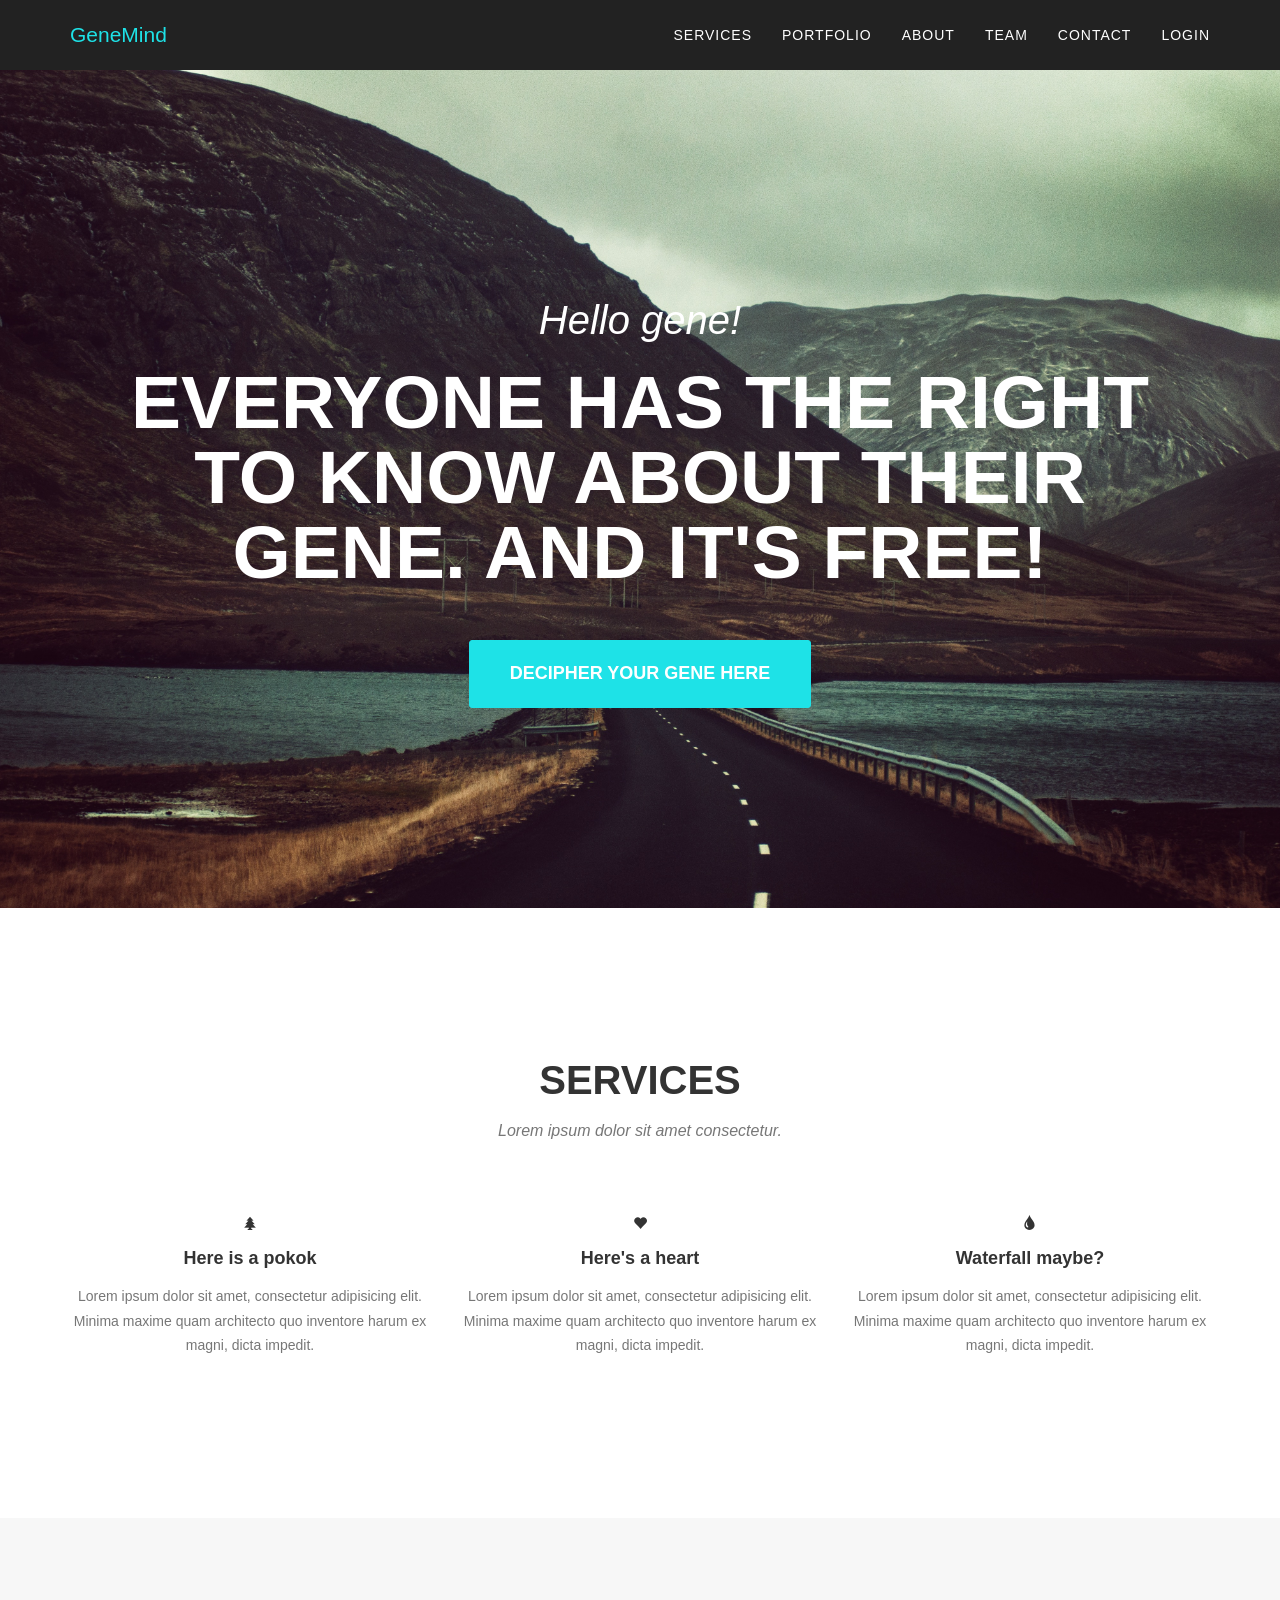
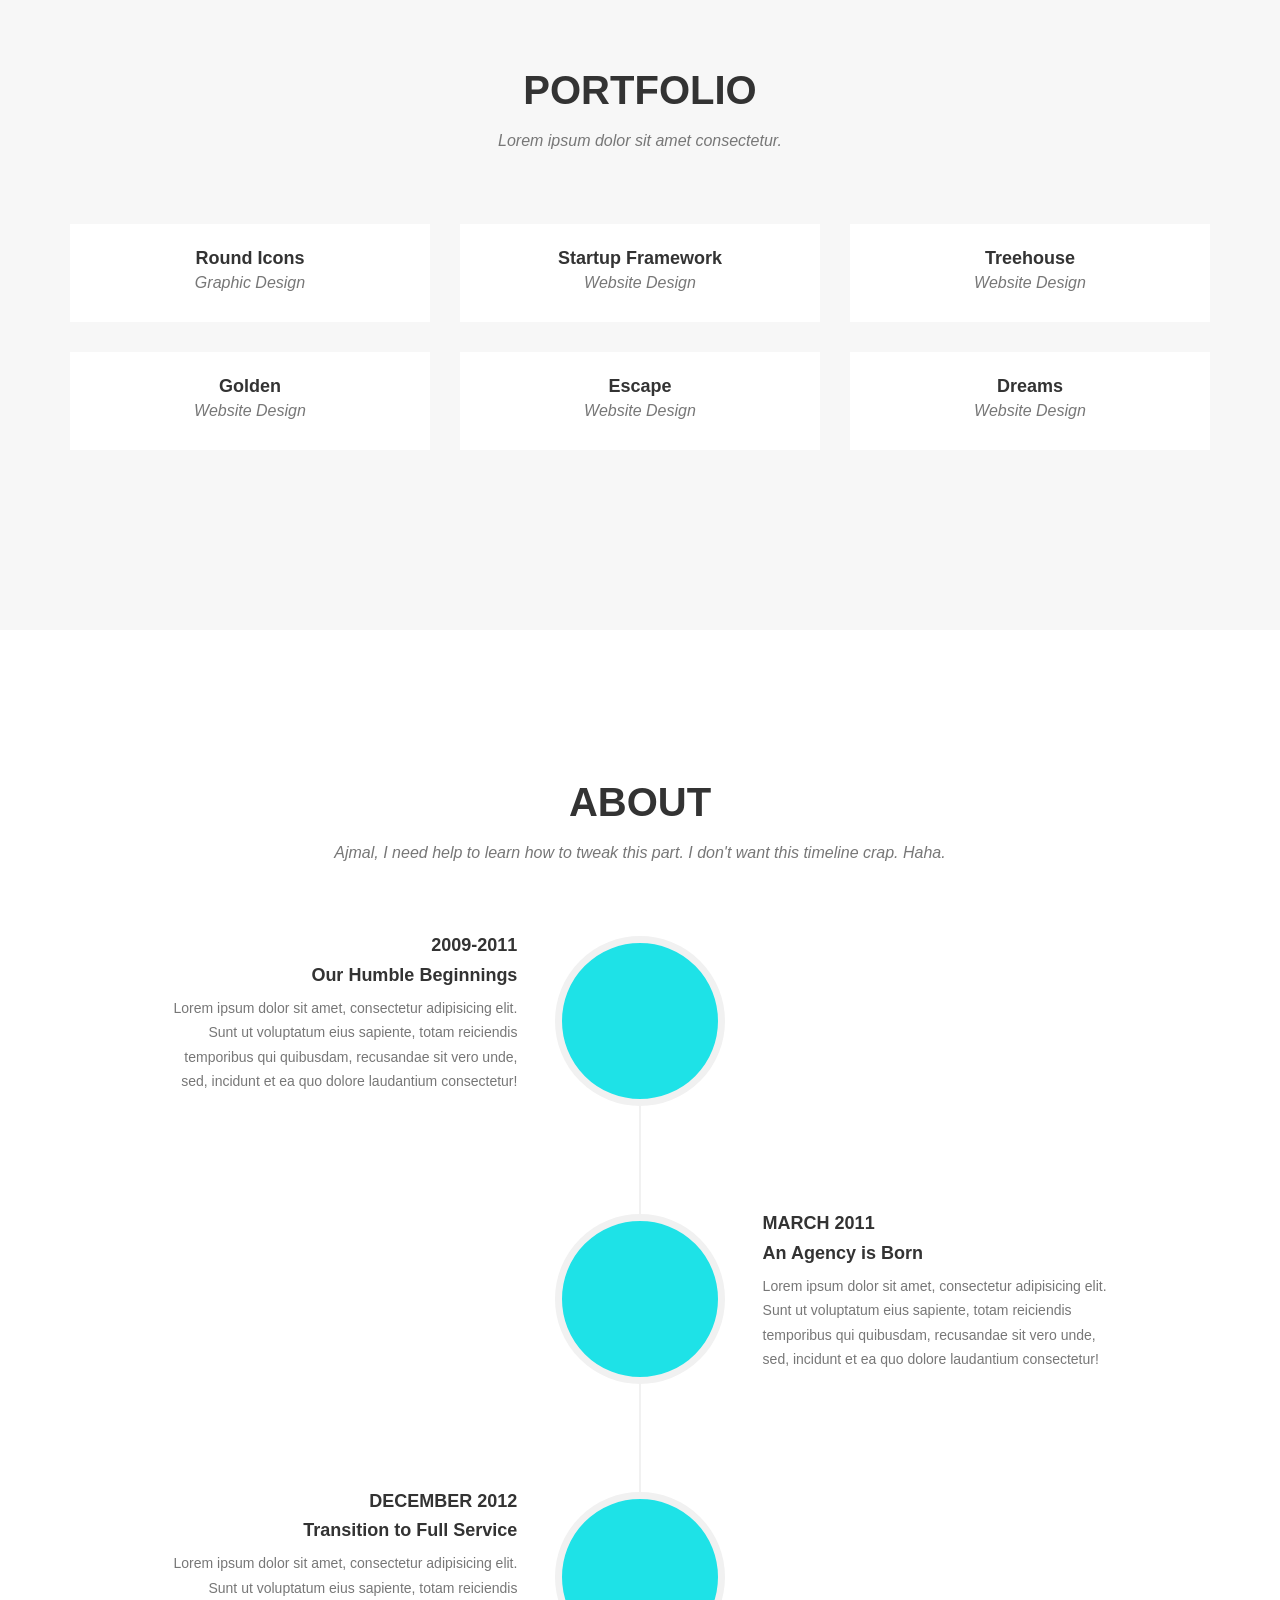
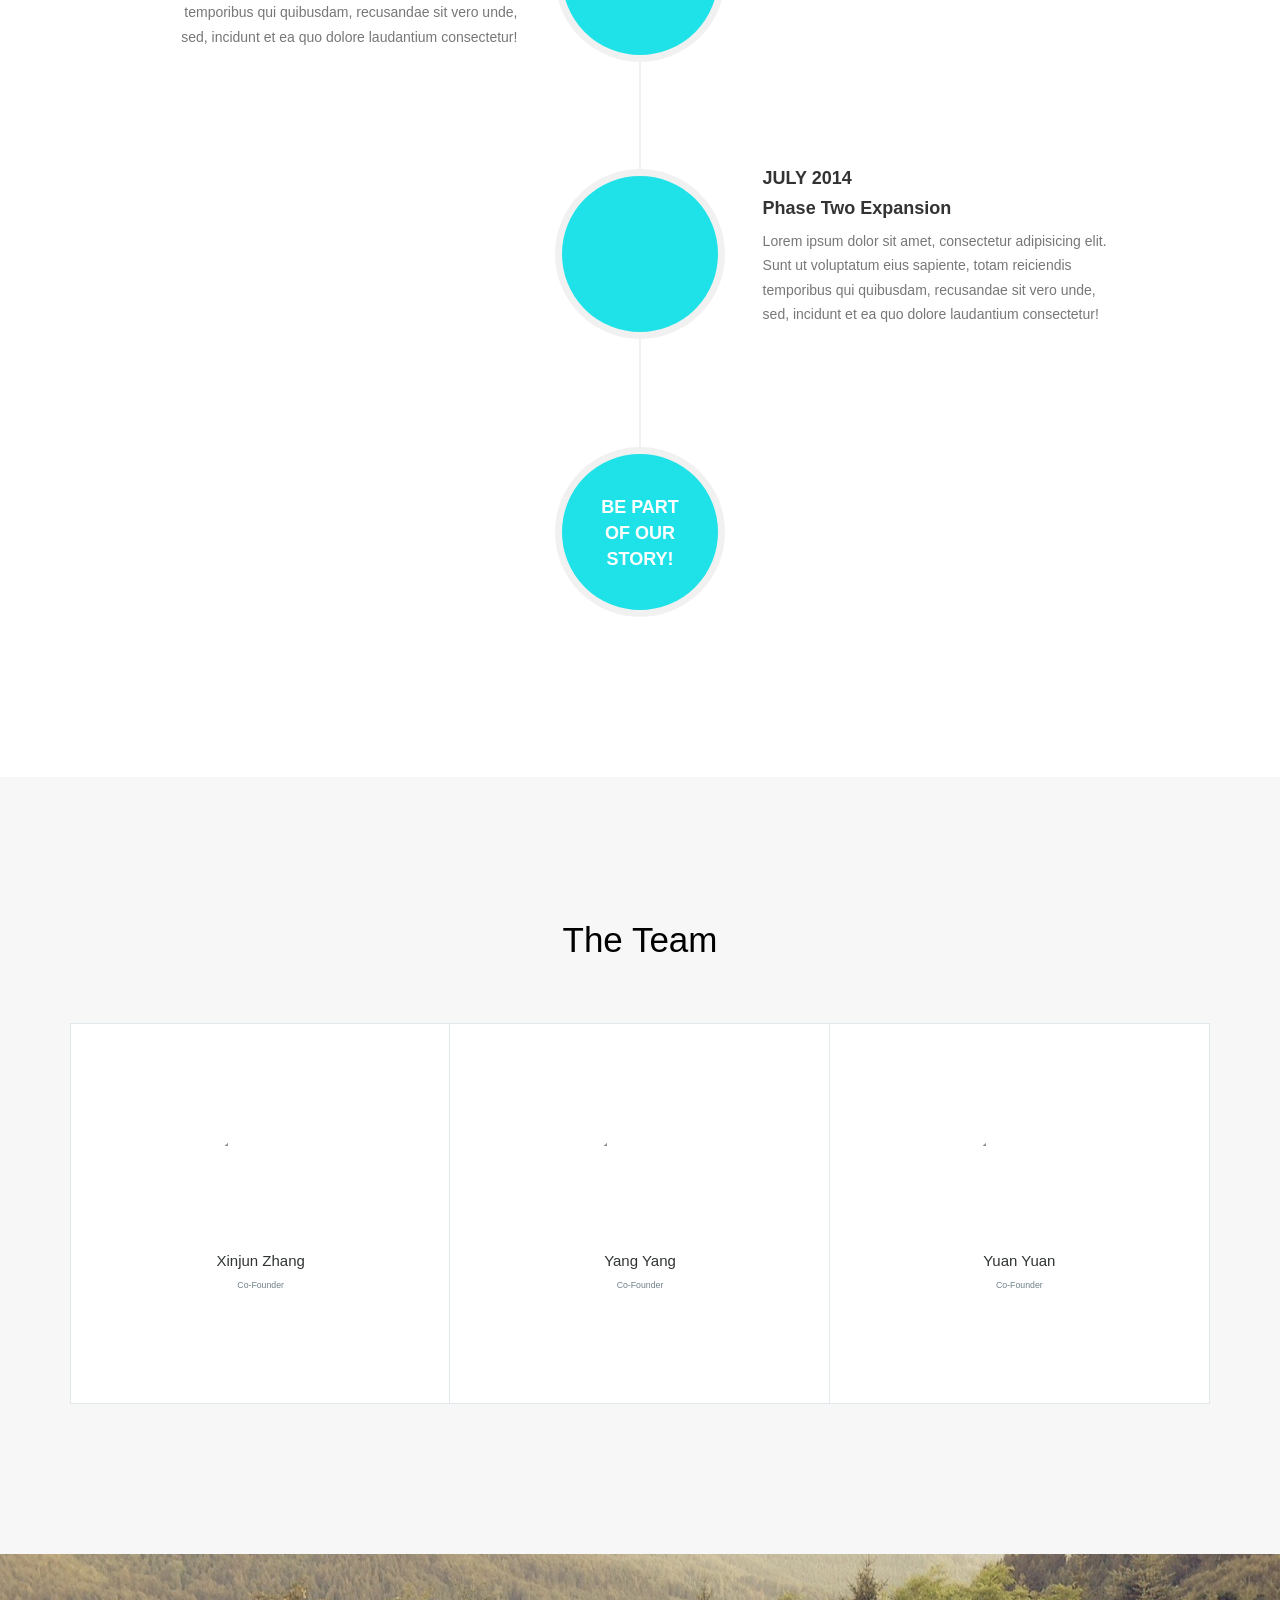
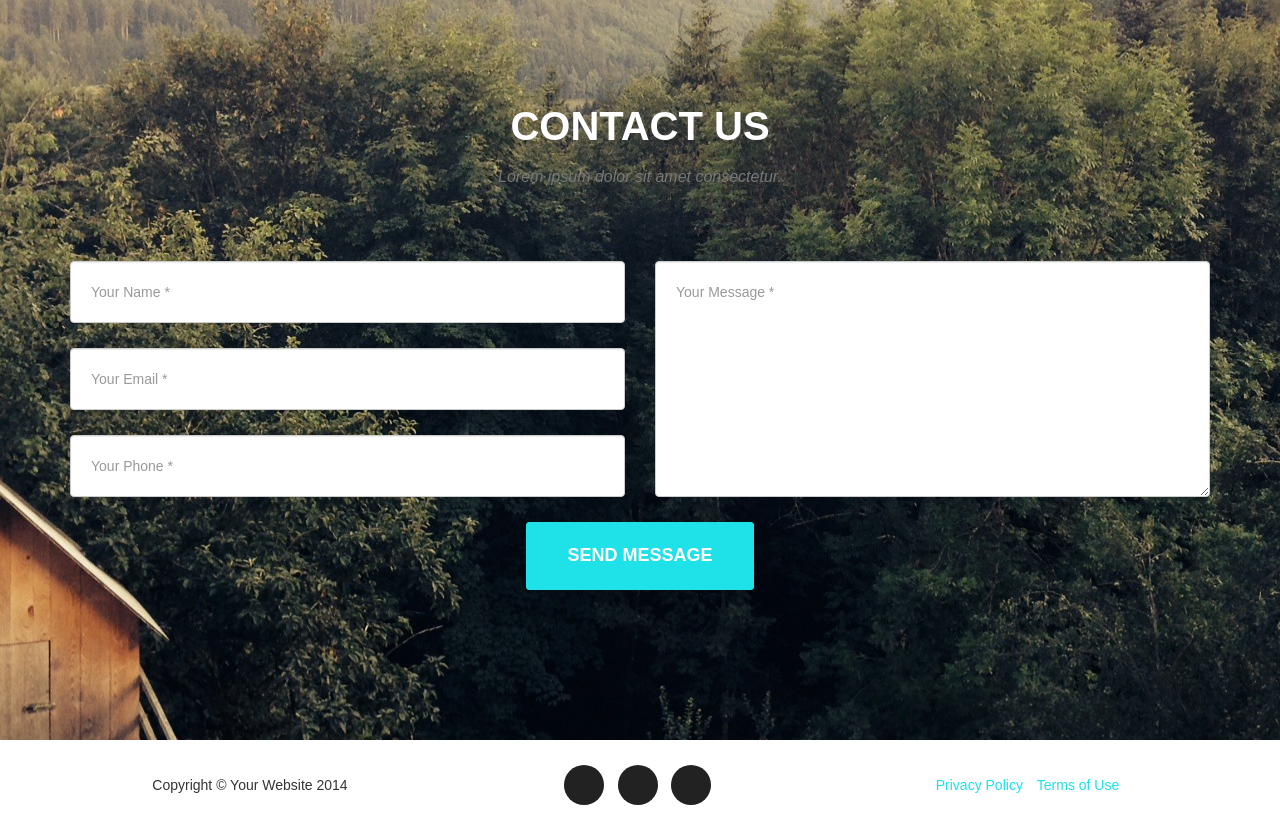
==== commit 7e6e97c7: "Add files via upload" ====
--- a/index.html
+++ b/index.html
@@ -300,21 +300,21 @@
       <div class="at-user">
         <div class="at-user__avatar"><img src="https://s3.amazonaws.com/uifaces/faces/twitter/adhamdannaway/128.jpg"/></div>
         <div class="at-user__name">Xinjun Zhang</div>
-        <div class="at-user__title">CEO &amp; Co-Founder</div>
+        <div class="at-user__title">Co-Founder</div>
       </div>
     </div>
     <div class="at-column">
       <div class="at-user">
         <div class="at-user__avatar"><img src="https://s3.amazonaws.com/uifaces/faces/twitter/rem/128.jpg"/></div>
         <div class="at-user__name">Yang Yang</div>
-        <div class="at-user__title">CSO &amp; Co-Founder</div>
+        <div class="at-user__title">Co-Founder</div>
       </div>
     </div>
     <div class="at-column">
       <div class="at-user">
         <div class="at-user__avatar"><img src="https://s3.amazonaws.com/uifaces/faces/twitter/boheme/128.jpg"/></div>
         <div class="at-user__name">Yuan Yuan</div>
-        <div class="at-user__title">VP &amp; Co-Founder</div>
+        <div class="at-user__title">Co-Founder</div>
       </div>
     </div>
   </div>
@@ -434,7 +434,7 @@
                             <!-- Project Details Go Here -->
                             <h2>Project Name</h2>
                             <p class="item-intro text-muted">Lorem ipsum dolor sit amet consectetur.</p>
-                            <img class="img-responsive" src="https://unsplash.imgix.net/uploads%2F1411419068566071cef10%2F7562527b?q=75&w=1080&h=1080&fit=max&fm=jpg&auto=format&s=240c45655f09c546232a6f106688e502" alt="">
+                            <img class="img-responsive" src="img/port_1.jpeg" alt="">
                             <p>Use this area to describe your project. Lorem ipsum dolor sit amet, consectetur adipisicing elit. Est blanditiis dolorem culpa incidunt minus dignissimos deserunt repellat aperiam quasi sunt officia expedita beatae cupiditate, maiores repudiandae, nostrum, reiciendis facere nemo!</p>
                             <p>
                                 <strong>Want these icons in this portfolio item sample?</strong>You can download 60 of them for free, courtesy of <a href="https://getdpd.com/cart/hoplink/18076?referrer=bvbo4kax5k8ogc">RoundIcons.com</a>, or you can purchase the 1500 icon set <a href="https://getdpd.com/cart/hoplink/18076?referrer=bvbo4kax5k8ogc">here</a>.</p>
@@ -466,7 +466,7 @@
                         <div class="modal-body">
                             <h2>Project Heading</h2>
                             <p class="item-intro text-muted">Lorem ipsum dolor sit amet consectetur.</p>
-                            <img class="img-responsive img-centered" src="https://unsplash.imgix.net/44/9s1lvXLlSbCX5l3ZaYWP_hdr-1.jpg?q=75&w=1080&h=1080&fit=max&fm=jpg&auto=format&s=f0a1db79752dbb04ec6d2aab7d17c7b0" alt="">
+                            <img class="img-responsive img-centered" src="img/port_2.jpeg" alt="">
                             <p><a href="http://designmodo.com/startup/?u=787">Startup Framework</a> is a website builder for professionals. Startup Framework contains components and complex blocks (PSD+HTML Bootstrap themes and templates) which can easily be integrated into almost any design. All of these components are made in the same style, and can easily be integrated into projects, allowing you to create hundreds of solutions for your future projects.</p>
                             <p>You can preview Startup Framework <a href="http://designmodo.com/startup/?u=787">here</a>.</p>
                             <button type="button" class="btn btn-primary" data-dismiss="modal"><i class="fa fa-times"></i> Close Project</button>
@@ -493,7 +493,7 @@
                             <!-- Project Details Go Here -->
                             <h2>Project Name</h2>
                             <p class="item-intro text-muted">Lorem ipsum dolor sit amet consectetur.</p>
-                            <img class="img-responsive img-centered" src="https://unsplash.imgix.net/46/Ov6ZY1zLTWmhPC0wFysP_IMG_2896_edt.jpg?q=75&w=1080&h=1080&fit=max&fm=jpg&auto=format&s=6518e4df89659818f6c0392175a9c5e6" alt="">
+                            <img class="img-responsive img-centered" src="img/port_3.jpeg" alt="">
                             <p>Treehouse is a free PSD web template built by <a href="https://www.behance.net/MathavanJaya">Mathavan Jaya</a>. This is bright and spacious design perfect for people or startup companies looking to showcase their apps or other projects.</p>
                             <p>You can download the PSD template in this portfolio sample item at <a href="http://freebiesxpress.com/gallery/treehouse-free-psd-web-template/">FreebiesXpress.com</a>.</p>
                             <button type="button" class="btn btn-primary" data-dismiss="modal"><i class="fa fa-times"></i> Close Project</button>
@@ -520,7 +520,7 @@
                             <!-- Project Details Go Here -->
                             <h2>Project Name</h2>
                             <p class="item-intro text-muted">Lorem ipsum dolor sit amet consectetur.</p>
-                            <img class="img-responsive img-centered" src="https://unsplash.imgix.net/44/9s1lvXLlSbCX5l3ZaYWP_hdr-1.jpg?q=75&w=1080&h=1080&fit=max&fm=jpg&auto=format&s=f0a1db79752dbb04ec6d2aab7d17c7b0" alt="">
+                            <img class="img-responsive img-centered" src="img/port_2.jpeg" alt="">
                             <p>Start Bootstrap's Agency theme is based on Golden, a free PSD website template built by <a href="https://www.behance.net/MathavanJaya">Mathavan Jaya</a>. Golden is a modern and clean one page web template that was made exclusively for Best PSD Freebies. This template has a great portfolio, timeline, and meet your team sections that can be easily modified to fit your needs.</p>
                             <p>You can download the PSD template in this portfolio sample item at <a href="http://freebiesxpress.com/gallery/golden-free-one-page-web-template/">FreebiesXpress.com</a>.</p>
                             <button type="button" class="btn btn-primary" data-dismiss="modal"><i class="fa fa-times"></i> Close Project</button>
@@ -547,7 +547,7 @@
                             <!-- Project Details Go Here -->
                             <h2>Project Name</h2>
                             <p class="item-intro text-muted">Lorem ipsum dolor sit amet consectetur.</p>
-                            <img class="img-responsive img-centered" src="https://unsplash.imgix.net/46/Ov6ZY1zLTWmhPC0wFysP_IMG_2896_edt.jpg?q=75&w=1080&h=1080&fit=max&fm=jpg&auto=format&s=6518e4df89659818f6c0392175a9c5e6" alt="">
+                            <img class="img-responsive img-centered" src="img/port_3.jpeg" alt="">
                             <p>Escape is a free PSD web template built by <a href="https://www.behance.net/MathavanJaya">Mathavan Jaya</a>. Escape is a one page web template that was designed with agencies in mind. This template is ideal for those looking for a simple one page solution to describe your business and offer your services.</p>
                             <p>You can download the PSD template in this portfolio sample item at <a href="http://freebiesxpress.com/gallery/escape-one-page-psd-web-template/">FreebiesXpress.com</a>.</p>
                             <button type="button" class="btn btn-primary" data-dismiss="modal"><i class="fa fa-times"></i> Close Project</button>
@@ -574,7 +574,7 @@
                             <!-- Project Details Go Here -->
                             <h2>Project Name</h2>
                             <p class="item-intro text-muted">Lorem ipsum dolor sit amet consectetur.</p>
-                            <img class="img-responsive img-centered" src="https://unsplash.imgix.net/uploads%2F1411419068566071cef10%2F7562527b?q=75&w=1080&h=1080&fit=max&fm=jpg&auto=format&s=240c45655f09c546232a6f106688e502" alt="">
+                            <img class="img-responsive img-centered" src="img/port_1.jpeg" alt="">
                             <p>Dreams is a free PSD web template built by <a href="https://www.behance.net/MathavanJaya">Mathavan Jaya</a>. Dreams is a modern one page web template designed for almost any purpose. It’s a beautiful template that’s designed with the Bootstrap framework in mind.</p>
                             <p>You can download the PSD template in this portfolio sample item at <a href="http://freebiesxpress.com/gallery/dreams-free-one-page-web-template/">FreebiesXpress.com</a>.</p>
                             <button type="button" class="btn btn-primary" data-dismiss="modal"><i class="fa fa-times"></i> Close Project</button>
